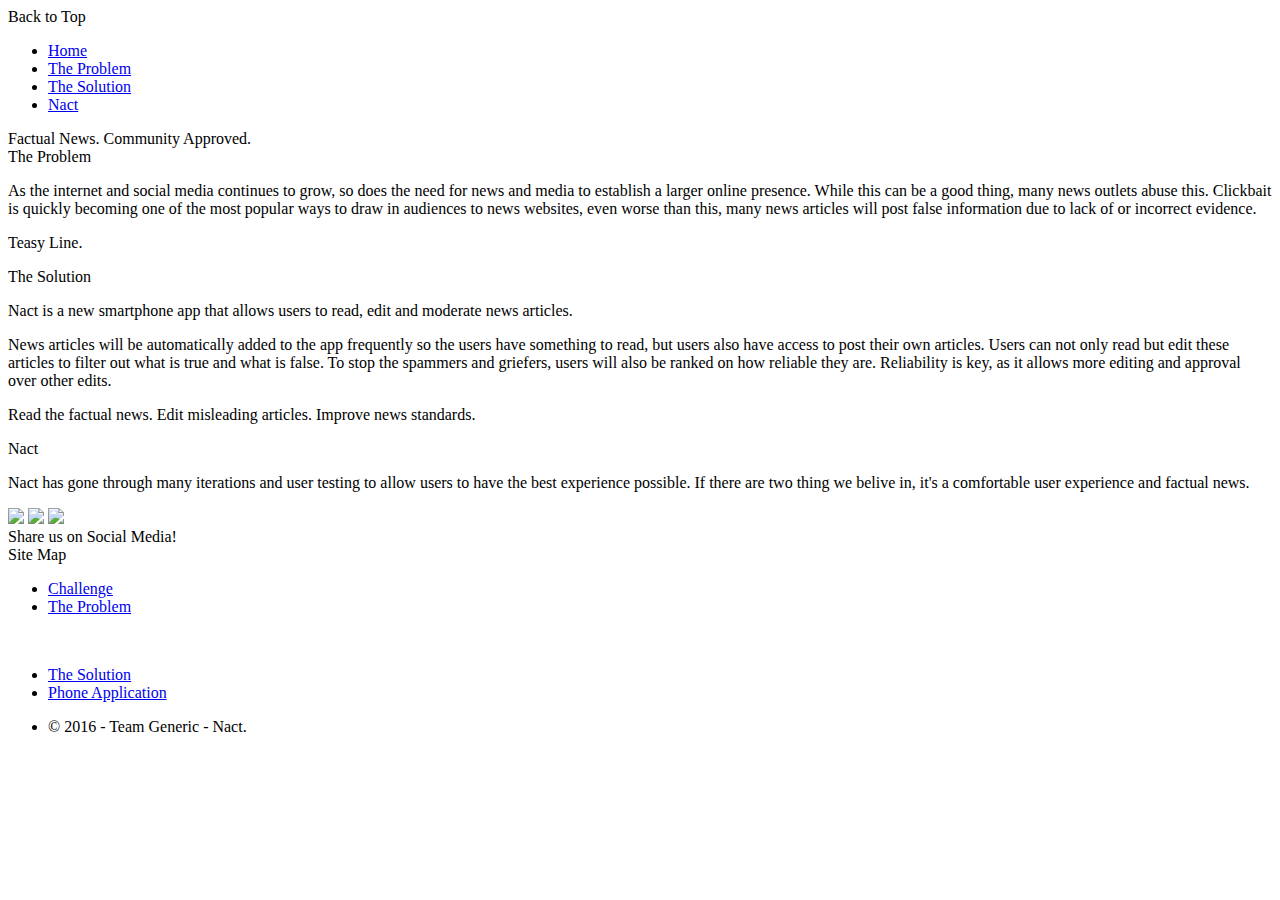
==== matt-website/index.html @ dcae8a81 "Minor Fixes on website" ====
<!DOCTYPE html>
<html lang="en">
<head>
	<meta charset="utf-8" />		
	<meta name="viewport" content="width=device-width; initial-scale=1.0, maximum-scale=1.0, user-scalable=0">
	<title>Nact || Team Generic</title>
	<!--<link rel="shortcut icon" href="favicon.ico" type="image/x-icon" > -->
	<link href="css/style.css" rel="stylesheet" type="text/css" />		
    <!-- jQuery v3.1.0 | (c) jQuery Foundation | jquery.org -->		
	<script type="text/javascript" src="js/jquery-3.1.0.min.js"></script>	
	<!-- Site JS -->	
	<script type="text/javascript" src="js/site.js"></script>
</head>
<body>
	<div id="loader"></div>
	<div class="goto-link hidden" data-link="Nact">Back to Top</div>
	<nav>
		<div class="inline-wrapper">
			<ul id="nav-main">				
				<li data-click='Nav Bar Click [Nact]'><a href="#Nact">Home</a></li>				
				<li data-click='Nav Bar Click [Problem]'><a href="#problem">The Problem</a></li>	
				<li data-click='Nav Bar Click [Solution]'><a href="#solution">The Solution</a></li>				
				<li data-click='Nav Bar Click [Application]'><a href="#application">Nact</a></li>				
			</ul>
		</div>
	</nav>
	<header>				
		<div id="logo-large"></div>
		<div class="full-wrap">
			<div class="medium description-text thin white small-padding">Factual News. <span class="bold">Community</span> Approved.</div>			
		</div>
	</header>
	<main>		
		<div class="wrapper">
			<div class="full-wrap tiny-padding">
				<div class="main-title goto-link" data-link="problem">The Problem</div>		
			</div>
			<div class="full-wrap">
				<div class="description-text small-medium grey">
					<p>As the internet and social media continues to grow, so does the need for news and media to establish a larger online presence. While this can be a good thing, many news outlets
					abuse this. Clickbait is quickly becoming one of the most popular ways to draw in audiences to news websites, even worse than this, many news articles will post false information due to lack of or incorrect evidence.
					</p>
					<p>Teasy Line.</p>
				</div>
			</div>
			<!--<div class="full-wrap tiny-padding">
				<img src="img/map-2008.png" class="cane-toad-map" />
			</div>-->
		</div>				
		<div class="wrapper">
			<div class="full-wrap tiny-padding">
				<div class="main-title goto-link" data-link="solution">The Solution</div>		
			</div>
			<div class="full-wrap">
				<div class="description-text small-medium grey">
					<p>Nact is a new smartphone app that allows users to read, edit and moderate news articles.</p>
					<p>News articles will be automatically added to the app frequently so the users have something to read, but users also have access to post their own articles. Users can not only read
					but edit these articles to filter out what is true and what is false. To stop the spammers and griefers, users will also be ranked on how reliable they are. Reliability is key,
					as it allows more editing and approval over other edits.</p> 
					<p>Read the factual news. Edit misleading articles. Improve news standards.</p>
			</div>
		
		</div>	
		<div class="wrapper">
			<div class="full-wrap tiny-padding">
				<div class="main-title goto-link" data-link="application">Nact</div>		
			</div>
			<div class="full-wrap">
				<div class="description-text small-medium grey">
					<p>Nact has gone through many iterations and user testing to allow users to have the best experience possible. If there are two thing we belive in, it's
					a comfortable user experience and factual news.</p>
				</div>				
			</div>
			<div id="phone-apps" class="full-wrap tiny-padding">
				<img src="img/phone.png" /> 
				<img src="img/phone-article.png" />
				<img src="img/phone-rate.png" />
			</div>
		</div>		
	</main>	
	<div class="full-wrap full-banner banner-rob2">
		<div class="full-banner-content">
			<div class="full-banner-text">Share us on Social Media!</div>
			<!-- http://geekfairy.co.uk/free-social-media-icons-black-circle-rings/ -->
			<div id="social-media" class="inline-wrapper">
				<a data-click='Social Media Share [Facebook]'  class="social-fb" target="_blank"></a>
				<a data-click='Social Media Share [Google]'  class="social-gp" target="_blank"></a>
				<a data-click='Social Media Share [Twitter]' class="social-tw" target="_blank"></a>
			</div>
		</div>
	</div>
	<footer>	
		<div class="footer-wrap full-wrap">
			<div class="inline-wrapper">
				<div class="footer-col">
					<div class="footer-col-title">Site Map</div>
					<ul>
						<li data-click='Footer [Challenge]'><a href="#challenge">Challenge</a></li>				
						<li data-click='Footer [Problem]'><a href="#problem">The Problem</a></li>	
										
						
					</ul>
				</div>
				<div class="footer-col">
					<div class="footer-col-title">&nbsp;</div>
					<ul>
						<li data-click='Footer [Solution]'><a href="#solution">The Solution</a></li>
						<li data-click='Footer [Application]'><a href="#application">Phone Application</a></li>										
					</ul>
				</div>
			</div>		
		</div>
		<div id="footer-below" class="inline-wrapper left small-font small-padding">
			<div class="float-left">
				<ul>
					<li>&copy; 2016 - Team Generic - Nact.</li>
				</ul>			
			</div>
		</div>		
	</footer>
	<div class="content-selector"></div>
	<!-- Put fonts here so they load last... -->
	<link href='https://fonts.googleapis.com/css?family=Lato:400,100,100italic,300,300italic,400italic,700,700italic,900,900italic' rel='stylesheet' type='text/css' property='' />
</body>
</html>
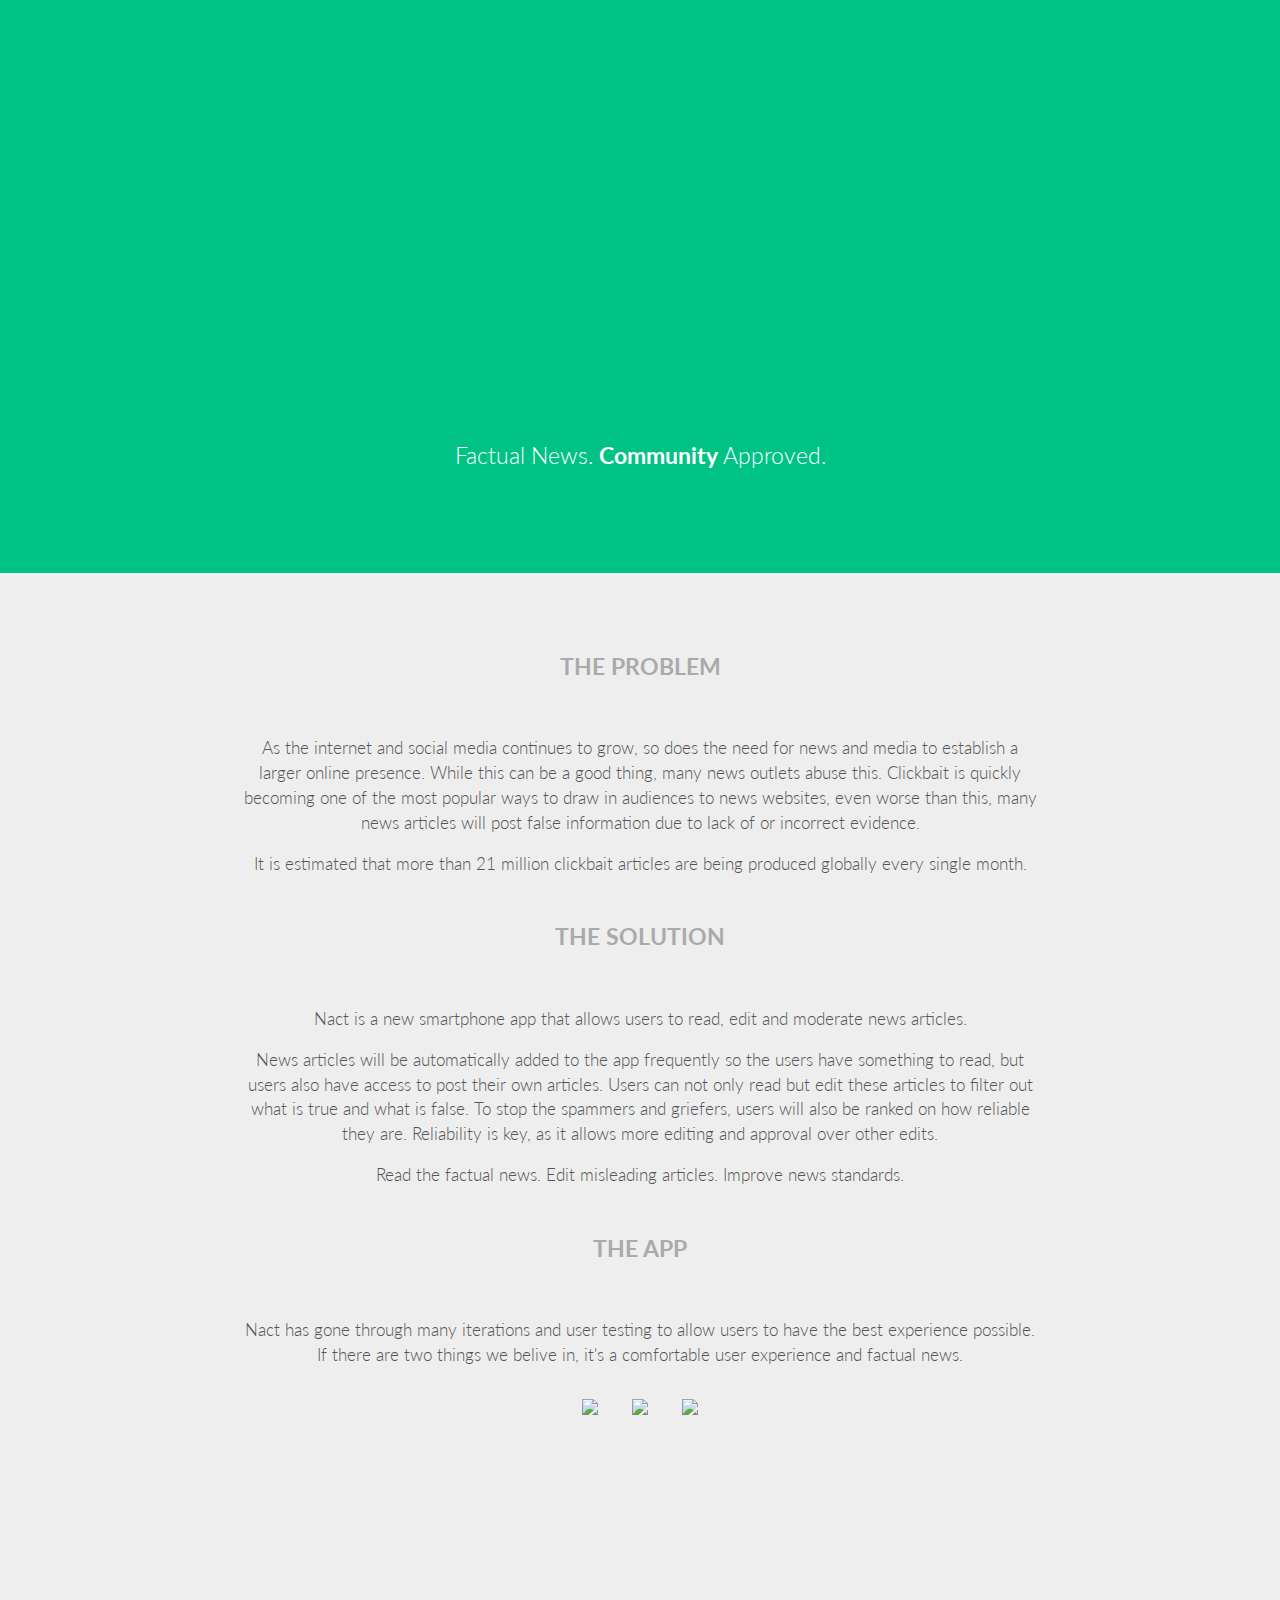
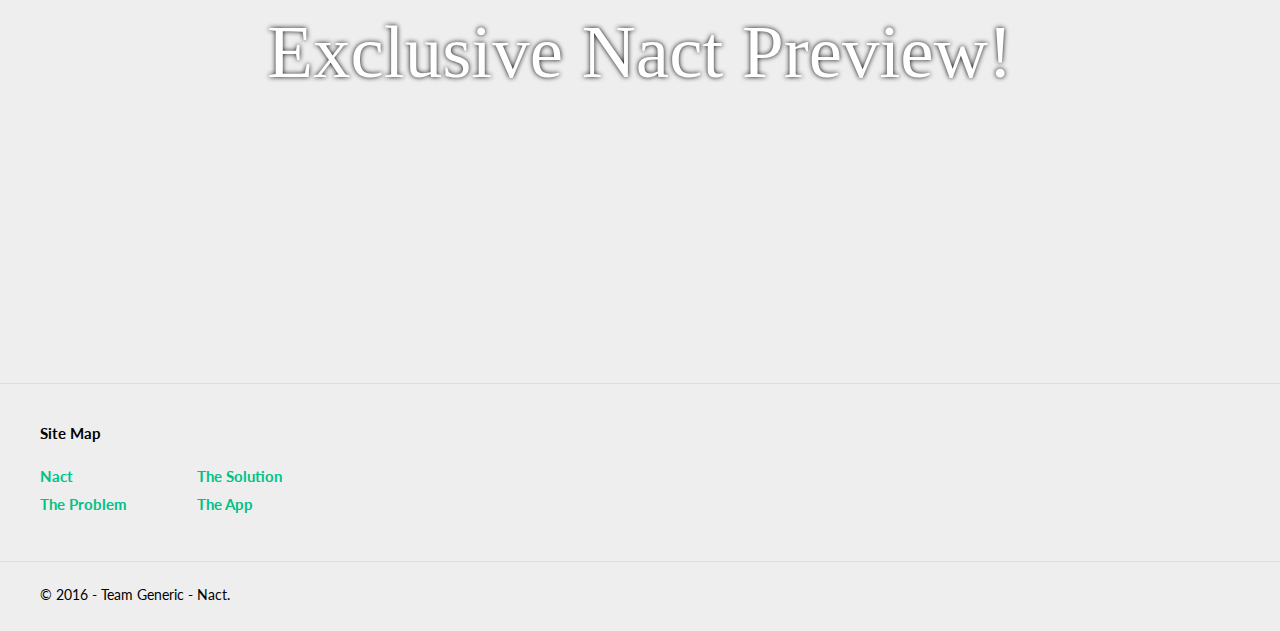
==== commit 003d2430: "Fixed links" ====
--- a/matt-website/index.html
+++ b/matt-website/index.html
@@ -3,7 +3,7 @@
 <head>
 	<meta charset="utf-8" />		
 	<meta name="viewport" content="width=device-width; initial-scale=1.0, maximum-scale=1.0, user-scalable=0">
-	<title>Nact || Team Generic</title>
+	<title>Nact >> Team Generic</title>
 	<!--<link rel="shortcut icon" href="favicon.ico" type="image/x-icon" > -->
 	<link href="css/style.css" rel="stylesheet" type="text/css" />		
     <!-- jQuery v3.1.0 | (c) jQuery Foundation | jquery.org -->		
@@ -14,16 +14,6 @@
 <body>
 	<div id="loader"></div>
 	<div class="goto-link hidden" data-link="Nact">Back to Top</div>
-	<nav>
-		<div class="inline-wrapper">
-			<ul id="nav-main">				
-				<li data-click='Nav Bar Click [Nact]'><a href="#Nact">Home</a></li>				
-				<li data-click='Nav Bar Click [Problem]'><a href="#problem">The Problem</a></li>	
-				<li data-click='Nav Bar Click [Solution]'><a href="#solution">The Solution</a></li>				
-				<li data-click='Nav Bar Click [Application]'><a href="#application">Nact</a></li>				
-			</ul>
-		</div>
-	</nav>
 	<header>				
 		<div id="logo-large"></div>
 		<div class="full-wrap">
@@ -33,14 +23,14 @@
 	<main>		
 		<div class="wrapper">
 			<div class="full-wrap tiny-padding">
-				<div class="main-title goto-link" data-link="problem">The Problem</div>		
+				<div class="main-title goto-link" data-link="problem">The Problem</div>
 			</div>
 			<div class="full-wrap">
 				<div class="description-text small-medium grey">
 					<p>As the internet and social media continues to grow, so does the need for news and media to establish a larger online presence. While this can be a good thing, many news outlets
 					abuse this. Clickbait is quickly becoming one of the most popular ways to draw in audiences to news websites, even worse than this, many news articles will post false information due to lack of or incorrect evidence.
 					</p>
-					<p>Teasy Line.</p>
+					<p>It is estimated that more than 21 million clickbait articles are being produced globally every single month.</p>
 				</div>
 			</div>
 			<!--<div class="full-wrap tiny-padding">
@@ -63,11 +53,11 @@
 		</div>	
 		<div class="wrapper">
 			<div class="full-wrap tiny-padding">
-				<div class="main-title goto-link" data-link="application">Nact</div>		
+				<div class="main-title goto-link" data-link="application">The App</div>		
 			</div>
 			<div class="full-wrap">
 				<div class="description-text small-medium grey">
-					<p>Nact has gone through many iterations and user testing to allow users to have the best experience possible. If there are two thing we belive in, it's
+					<p>Nact has gone through many iterations and user testing to allow users to have the best experience possible. If there are two things we belive in, it's
 					a comfortable user experience and factual news.</p>
 				</div>				
 			</div>
@@ -78,14 +68,11 @@
 			</div>
 		</div>		
 	</main>	
-	<div class="full-wrap full-banner banner-rob2">
+	<div class="full-wrap full-banner banner-shot">
 		<div class="full-banner-content">
-			<div class="full-banner-text">Share us on Social Media!</div>
-			<!-- http://geekfairy.co.uk/free-social-media-icons-black-circle-rings/ -->
+			<div class="full-banner-text">Exclusive Nact Preview!</div>
 			<div id="social-media" class="inline-wrapper">
-				<a data-click='Social Media Share [Facebook]'  class="social-fb" target="_blank"></a>
-				<a data-click='Social Media Share [Google]'  class="social-gp" target="_blank"></a>
-				<a data-click='Social Media Share [Twitter]' class="social-tw" target="_blank"></a>
+				<a data-click='Nact Prototype' href="https://buhayaussie.com/nact-prototype/" class="prototype" target="_blank"></a>
 			</div>
 		</div>
 	</div>
@@ -95,7 +82,7 @@
 				<div class="footer-col">
 					<div class="footer-col-title">Site Map</div>
 					<ul>
-						<li data-click='Footer [Challenge]'><a href="#challenge">Challenge</a></li>				
+						<li data-click='Footer [Challenge]'><a href="#Nact">Nact</a></li>				
 						<li data-click='Footer [Problem]'><a href="#problem">The Problem</a></li>	
 										
 						
@@ -105,7 +92,7 @@
 					<div class="footer-col-title">&nbsp;</div>
 					<ul>
 						<li data-click='Footer [Solution]'><a href="#solution">The Solution</a></li>
-						<li data-click='Footer [Application]'><a href="#application">Phone Application</a></li>										
+						<li data-click='Footer [Application]'><a href="#application">The App</a></li>										
 					</ul>
 				</div>
 			</div>		
--- a/matt-website/css/style.css
+++ b/matt-website/css/style.css
@@ -0,0 +1,396 @@
+body { 		
+	padding: 0px;
+	margin: 0px;
+	font-size: 15px;
+	text-align: center;
+	background: #eee;
+}
+
+@font-face {
+    font-family: "Manhattan Darling";
+    src: url("../fonts/ManhattanDarling-Regular.ttf");
+}
+
+a:link, a:visited { color: #00c284; text-decoration: none; }
+a:hover, a:active { color: #00c284; }
+
+body, html, input, select, option {	
+	font-family: Lato, "Tahoma", "Arial", "Trebuchet MS";	
+}
+
+#loader {
+	position: fixed;
+	top: 50%;
+	left: 50%;
+	background: url("../img/loader.gif") #fff no-repeat center;
+	background-size: 64px;
+	width: 64px;
+	height: 64px;
+	margin-left: -37px;
+	margin-top: -37px;
+	padding: 10px;
+	border-radius: 5px;	
+	box-shadow: 0px 0px 5px #aaa;
+	display: none;
+}
+
+header {
+	width: 100%;
+	background: url("../img/faded.svg") center #00c284;
+	background-size: 105%;
+	box-sizing: border-box;
+	padding-top: 150px;
+	padding-bottom: 80px;
+}
+
+nav {
+	display: inline-block;
+	padding: 0px 20px;
+	background: #333;	
+	text-align: center;
+	vertical-align: center;
+	line-height: 1;
+	/*
+	border-bottom-right-radius: 3px;
+	border-bottom-left-radius: 3px;
+	*/
+	box-sizing: border-box;
+	position: fixed;
+	left: 0px; 
+	width: 100%;
+	z-index: 10;
+}
+
+nav ul {
+	list-style-type: none;
+	padding: 0px;
+	margin: 0px;
+}
+
+nav ul li {
+	display: inline-block;	
+}
+
+nav ul li a:link, nav ul li a:visited {
+	color: #888;
+	text-decoration: none;
+	font-weight: bold;
+	font-size: 1.0em;
+	padding: 25px 10px;
+	display: inline-block;
+}
+
+nav ul:first-child li:first-child a:link { 
+	padding-left: 0px;
+}
+
+nav ul:last-child li:last-child a:link { 
+	padding-right: 0px;
+}
+
+nav ul li a:hover, nav ul li a:active {
+	color: #fff;
+}
+
+.nav-icon { background-repeat: no-repeat; background-position: center left; background-size: 20px; text-indent: 20px; }
+.profile { background-image: url("../img/profile.png"); }
+.profile:hover { background-image: url("../img/profile-hover.png"); }
+.register { background-image: url("../img/register.png"); }
+.register:hover { background-image: url("../img/register-hover.png"); }
+
+main { 
+	display: inline-block;
+	text-align: center;
+	padding: 50px 0px;
+	box-sizing: border-box;
+}
+
+main div {
+	display: inline-block;
+	width: 100%;
+}
+
+footer {
+	display: inline-block;
+	width: 100%;
+	margin-top: 100px;
+}
+
+footer ul {
+	list-style-type: none;
+	padding: 0px;
+	margin: 0px;
+}
+
+footer ul li {
+	padding: 5px 0px;
+	display: block;
+}
+
+footer a { 
+	font-weight: bold;
+}
+
+#footer-below ul li { 
+	float: left;
+	margin-right: 20px;
+}
+
+#footer-below .float-right {
+	padding: 5px 0px;
+}
+
+.footer-wrap {
+	border: 1px solid #ddd;
+	border-left: 0px;
+	border-right: 0px;
+	display: inline-block;
+	width: 100%;
+	padding: 40px 0px;
+}
+
+.toad-icon { background: url("../img/small-toad.png") no-repeat center; width: 20px; background-size: 20px; }
+
+.footer-col { text-align: left; float: left; padding-right: 70px; }
+.footer-col-title { font-weight: bold; padding-bottom: 20px; }
+.footer-right { box-sizing: border-box; float: right; position: relative; color: #828282; font-size: 0.9em; line-height: 1.5; }
+.footer-right img {  }
+.logo-small { width: 120px; margin-top: 10px; }
+
+.detail-goto { position: absolute; width: auto; text-align: right; color: #ccc; font-size: 0.6em; font-weight: bold; transition: 0.3s ease all; }
+.detail-half .detail-goto { right: 15px; top: 0px; }
+.detail-full .detail-goto { bottom: 25px; right: 25px; }
+.detail-half:hover .detail-goto,.detail-full:hover .detail-goto { color: #444; }
+.detail-half:link,.detail-half:visited, .detail-full:link, .detail-full:visited { color: #333; }
+.detail-img:before { position: absolute; height: 100%; width: 100%;  background: url("../img/open.png") center #000 no-repeat; left: 0px; content: ""; opacity: 0; transition: 0.3s ease all; }
+.detail-half .detail-img:before { border-top-left-radius: 5px; border-top-right-radius: 5px; }
+.detail-full .detail-img:before { border-top-left-radius: 5px; border-bottom-left-radius: 5px; }
+.detail-half:hover > .detail-img:before, .detail-full:hover > .detail-img:before { opacity: 0.6; }
+.detail-half { width: 49%; height: 400px; display: inline-block; color: #333; text-decoration: none;  border-radius: 5px; }
+.detail-half .detail-img { height: 320px; border-top-right-radius: 5px; border-top-left-radius: 5px; display: block; position: relative; }
+.detail-half .detail-read { height: 80px; line-height: 80px; background: #fff; border-bottom-left-radius: 5px; border-bottom-right-radius: 5px; font-size: 1.2em; }
+.detail-half:hover,.detail-full:hover { box-shadow: 0px 0px 10px #aaa; }
+.detail-half, .detail-full { transition: 0.3s ease all; }
+
+.detail-read { transition: 0.3s ease all; position: relative; }
+
+.detail-full { width: 100%; height: 600px; display: inline-block; color: #333; text-decoration: none;  border-radius: 5px; }
+.detail-full .detail-img { height: 100%; float: left; width: 75%; border-top-left-radius: 5px; border-bottom-left-radius: 5px; position: relative; }
+.detail-full .detail-read { height: 100%; display: table; width: 25%; border-top-right-radius: 5px; border-bottom-right-radius: 5px; background: #fff; font-size: 1.2em; }
+
+.detail-content { display: table-cell; vertical-align: middle; padding: 60px; box-sizing: border-box;  position: relative; }
+.detail-title { display: inline-block; font-size: 1.2em; }
+.detail-desc { line-height: 1.5; color: #999; }
+
+
+.details-two-col .detail-half:first-child { float: left; }
+.details-two-col .detail-half:last-child { float: right; }
+
+.main-title { font-size: 1.5em; border-bottom: 10px solid transparent;  border-image: url("../img/underline.svg")  4; color: #aaa; text-transform: uppercase; width: auto; padding: 15px 40px; border-radius: 3px; font-weight: bold; }
+iframe { background: #fff; box-shadow: 0px 0px 10px #aaa; border: 5px solid #fff; }
+
+.full-banner { background-attachment: fixed; background-size: 100%; height: 400px; display: table !important; }
+
+.banner-shot { background-image: url("../img/phone - Copy.PNG"); }
+.full-banner-content { display: table-cell; vertical-align: middle; }
+.full-banner-text { font-family: "Manhattan Darling"; font-size: 5.0em; color: #fff; text-shadow: 0px 0px 5px #000; }
+.cane-toad-map { width: 600px; }
+#phone-apps img { margin-right: 30px; width: 320px; }
+#phone-apps img:last-child { margin: 0px; }
+#nav-main { float: left; }
+#nav-account { float: right; }
+#logo-large { width: 521px; height: 266px; background-image: url("../img/logo2.svg"); display: inline-block;  background-size: contain; background-repeat: no-repeat;}
+
+.float-left { float: left; }
+.float-right { float: right; }
+.left { text-align: left; }
+.small-font { font-size: 0.9em; }
+.small-medium { font-size: 1.1em; }
+.banner-buttons a { margin-right: 10px; }
+.batter-buttons a:last-child { margin: 0px; }
+.button { padding: 13px 23px; border-radius: 5px; text-decoration: none; display: inline-block; text-transform: uppercase; transition: 0.2s ease all;  }
+.button.secondary { border: 3px solid #3e3092; }
+.button:hover { background: #5944d4; border: 3px solid #5944d4; }
+.unfilled { border: 3px solid #fff; }
+.unfilled:hover { border: 3px solid #fff; background: #fff; color: #000 !important; }
+.medium { font-size: 1.5em; }
+.white,.white:link,.white:visited { color: #fff; }
+.thin { font-weight: 300; }
+.description-text { display: inline-block; width: 800px; line-height: 1.5; font-weight: 300; }
+.small-padding-top { padding-top: 20px; }
+.tiny-padding { padding: 15px 0px; box-sizing: border-box; }
+.small-padding { padding: 20px 0px; box-sizing: border-box; }
+.large-padding { padding: 80px 0px 20px 0px; box-sizing: border-box; }
+.fixed { position: fixed; z-index: 100; }
+.full-wrap { width: 100%; display: inline-block; }
+.grey { color: #555; }
+.bold { font-weight: bold; }
+.middle { left: 50%; margin-left: -600px; }
+.middle-large { left: 50%; margin-left: -700px; }
+.wrapper { width: 1200px; display: block; }
+.inline-wrapper { width: 1200px; display: inline-block; }
+.wrapper-large { width: 1400px; display: inline-block; }
+
+.primary { background: #00a0b5; }
+.secondary { background: #3e3092; transition: 0.1s ease all; }
+.secondary:hover { background: #5944d4; }
+.hidden { display: none; }
+
+table {
+	width: 80%;
+	margin-left: 10%;
+	border-collapse: collapse;
+	text-align: left;
+	font-size: 1.1em;
+	font-weight: 300;
+	color: #555;
+}
+
+table tr td:first-child {
+	width: 20%;
+}
+
+table tr td {
+	padding: 20px 10px;
+	box-sizing: border-box;
+	border-bottom: 1px dotted #aaa;
+}
+
+table tr:last-child td {
+	border: 0px;
+}
+
+input[type="submit"]:disabled {
+	background: #aaa !important;
+}
+
+input[type="text"], input[type="submit"], input[type="reset"], select{
+	width: 100%;
+	padding: 10px;
+	border-radius: 3px;
+	border: 1px solid #aaa;
+	font-size: 1.1em;
+	box-sizing: border-box;
+}
+
+input[type="submit"], input[type="reset"] {
+	cursor: pointer;
+	border: 0px;
+	text-transform: uppercase;
+	font-weight: 300;
+}
+
+input[type="submit"] {
+	width: 70%;
+	float: left;
+	color: #fff;
+}
+
+input[type="reset"] {
+	width: 29%;
+	float: right;
+	background: #fff;
+	transition: 0.1s ease all;
+}
+
+input[type="reset"]:hover {
+	background: #ddd;
+}
+
+.full-banner input {  width: 400px; box-shadow: 0px 0px 10px #000; font-size: 1.6em; text-align: center; }
+
+.content-selector {
+	display: none;
+	position: fixed;
+	bottom: 20px;
+	right: 40px;
+	z-index: 5;
+	text-align: right;
+}
+
+.content-selector ul {
+	margin: 0px;
+	padding: 0px;	
+	
+}
+
+.content-selector li {
+	list-style-type: none;	
+}
+
+.content-selector li a { 
+	text-decoration: none;
+	color: #555;
+	display: block;	
+	font-size: 0.8em;
+	text-transform: uppercase;		
+	transition: all 0.5s ease;
+	height: 32px;
+}
+
+.content-selector li .c-selected {
+	font-size: 0.8em;
+	transition: all 0.5s ease;
+	/*font-weight: bold;*/
+	color: #00c284;
+}
+
+.c-sel { 
+	font-size: 1.0em !important;
+}
+
+.content-selector li a:hover,.c-sel {	
+	color: #00c284 !important;
+	transition: all 0.2s ease;
+}
+
+#social-media {
+	
+}
+
+#social-media a {
+	display: inline-block;
+	width: 60px;
+	height: 60px;
+	background-size: contain !important;	
+	margin-right: 10px;	
+	border: 0px;
+	background: url("../img/logo-small.svg");
+} 
+
+#social-media a:last-child {
+	margin-right: 0px;
+}
+
+.prototype:hover {
+	background: url("../img/logo-small-hover.svg") !important;
+}
+
+.form-table-heading {
+	font-weight: bold;
+	text-transform: uppercase;
+}
+
+.no-padding-bottom { 
+	padding-bottom: 0px !important;
+}
+
+.validator {
+	position: relative;
+}
+
+.validator-message {
+	position: absolute;
+	top: 0px;
+	right: 5px;
+	font-size: 0.8em;
+	color: #ff0000;
+}
+
+.validator-error {
+	border: 1px solid #ff0000 !important;
+}
+
+.nactlogo p {
+	
+}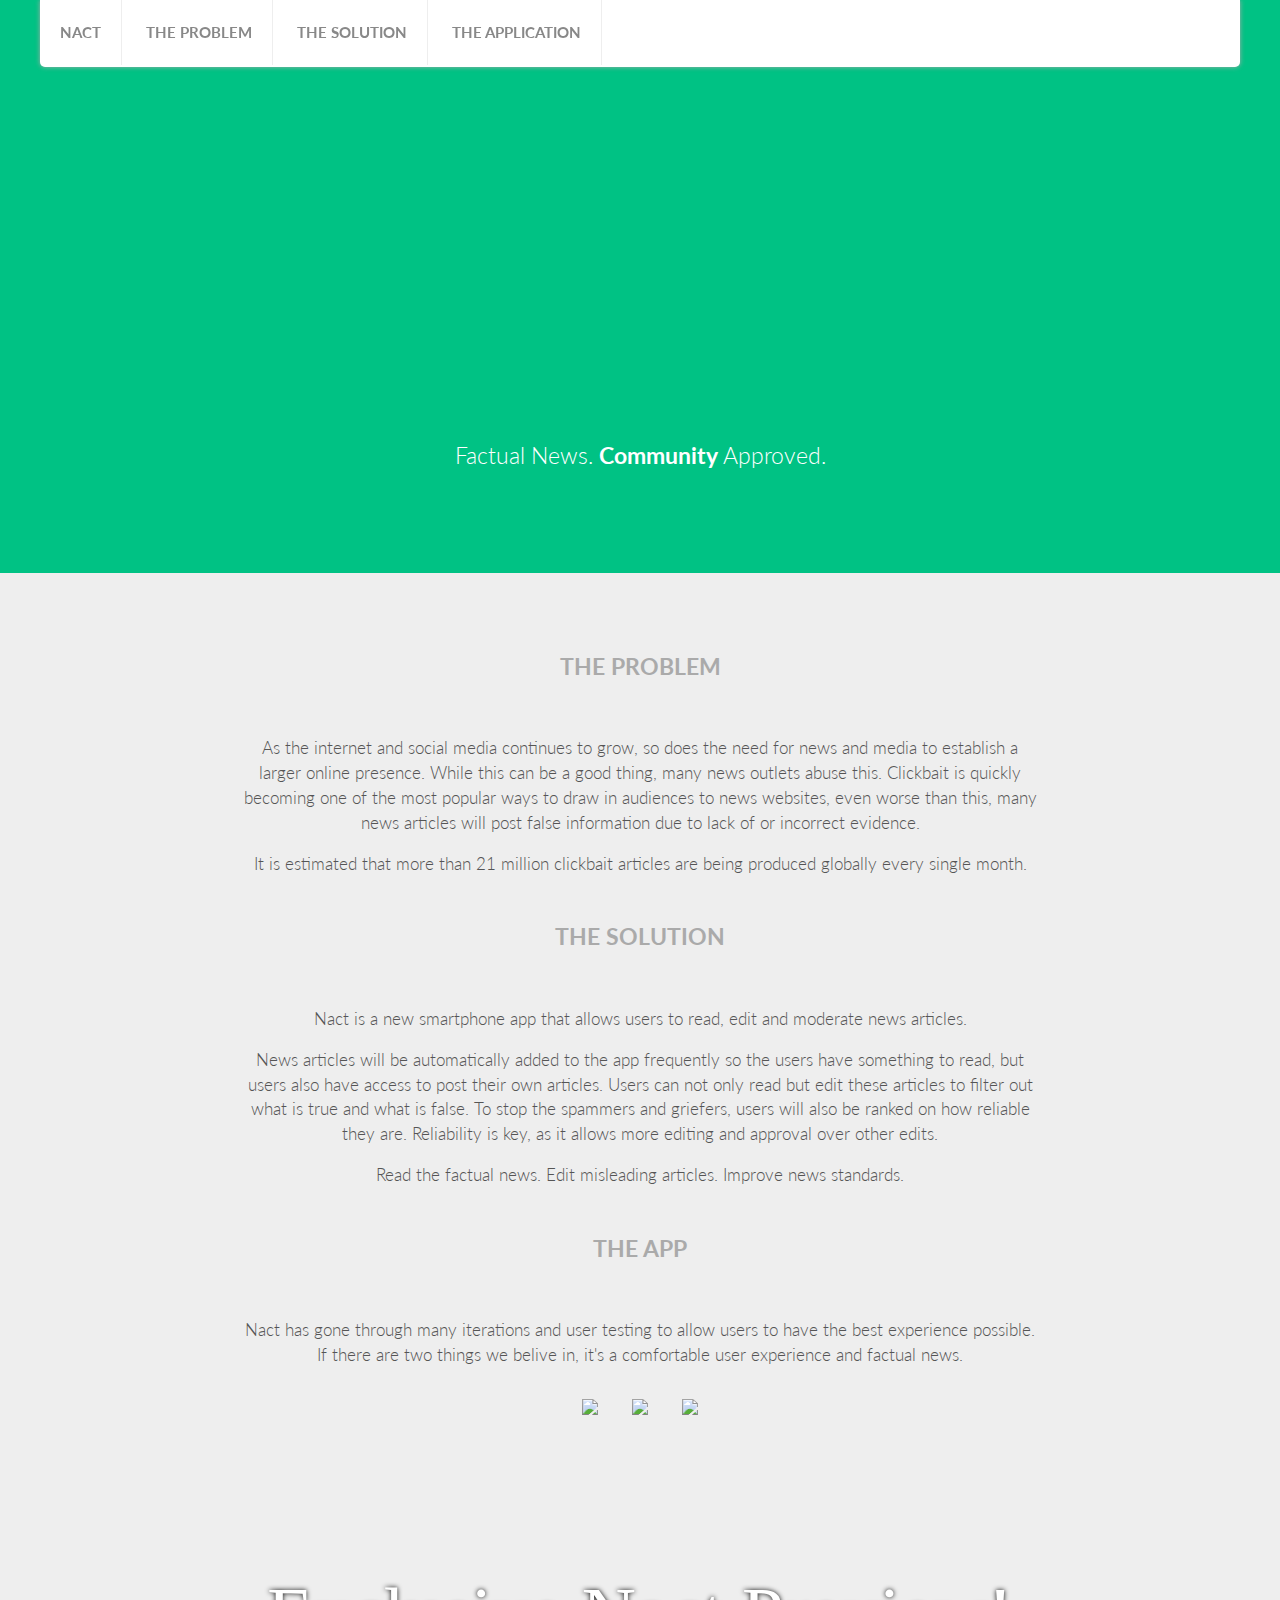
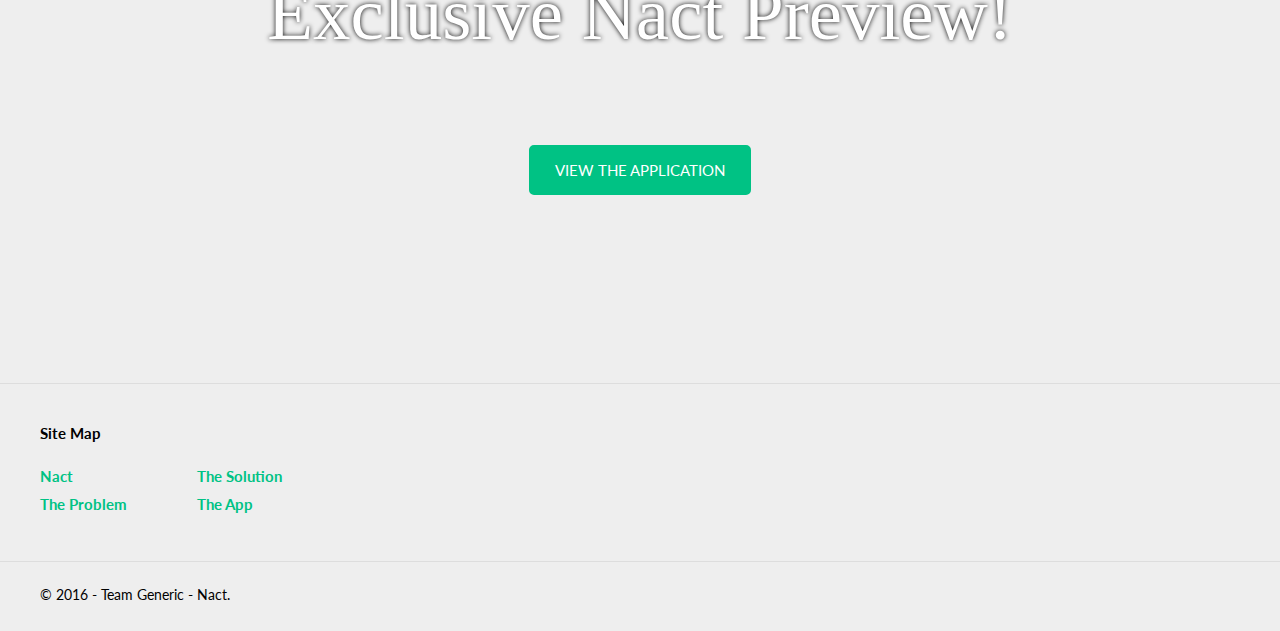
==== commit 7a1ff911: "Made a few minor design changes." ====
--- a/matt-website/index.html
+++ b/matt-website/index.html
@@ -14,6 +14,17 @@
 <body>
 	<div id="loader"></div>
 	<div class="goto-link hidden" data-link="Nact">Back to Top</div>
+	<nav>
+		<div class="inline-wrapper">
+			<ul id="nav-main">				
+				<li><a href="#Nact">Nact</a></li>				
+				<li><a href="#problem">The Problem</a></li>	
+				<li><a href="#solution">The Solution</a></li>				
+				<li><a href="#application">The Application</a></li>				
+			</ul>
+		</div>
+	</nav>
+
 	<header>				
 		<div id="logo-large"></div>
 		<div class="full-wrap">
@@ -74,6 +85,7 @@
 			<div id="social-media" class="inline-wrapper">
 				<a data-click='Nact Prototype' href="https://buhayaussie.com/nact-prototype/" class="prototype" target="_blank"></a>
 			</div>
+			<a href="#" class="button">View The Application</a>
 		</div>
 	</div>
 	<footer>	
--- a/matt-website/css/style.css
+++ b/matt-website/css/style.css
@@ -46,7 +46,10 @@
 nav {
 	display: inline-block;
 	padding: 0px 20px;
-	background: #333;	
+	box-shadow: 0px 0px 5px #aaa;
+	border-bottom-right-radius: 5px;
+	border-bottom-left-radius: 5px;
+	background: #fff;	
 	text-align: center;
 	vertical-align: center;
 	line-height: 1;
@@ -56,8 +59,9 @@
 	*/
 	box-sizing: border-box;
 	position: fixed;
-	left: 0px; 
-	width: 100%;
+	left: 50%;
+	margin-left: -600px;
+	width: 1200px;
 	z-index: 10;
 }
 
@@ -69,6 +73,7 @@
 
 nav ul li {
 	display: inline-block;	
+	border-right: 1px solid #eee;
 }
 
 nav ul li a:link, nav ul li a:visited {
@@ -76,20 +81,17 @@
 	text-decoration: none;
 	font-weight: bold;
 	font-size: 1.0em;
-	padding: 25px 10px;
-	display: inline-block;
+	padding: 25px 20px;
+	display: inline-block;
+	text-transform: uppercase;
 }
 
 nav ul:first-child li:first-child a:link { 
 	padding-left: 0px;
 }
 
-nav ul:last-child li:last-child a:link { 
-	padding-right: 0px;
-}
-
 nav ul li a:hover, nav ul li a:active {
-	color: #fff;
+	color: #000;
 }
 
 .nav-icon { background-repeat: no-repeat; background-position: center left; background-size: 20px; text-indent: 20px; }
@@ -191,7 +193,7 @@
 
 .full-banner { background-attachment: fixed; background-size: 100%; height: 400px; display: table !important; }
 
-.banner-shot { background-image: url("../img/phone - Copy.PNG"); }
+.banner-shot { background-image: url("../img/cameron_bg.jpg"); }
 .full-banner-content { display: table-cell; vertical-align: middle; }
 .full-banner-text { font-family: "Manhattan Darling"; font-size: 5.0em; color: #fff; text-shadow: 0px 0px 5px #000; }
 .cane-toad-map { width: 600px; }
@@ -208,9 +210,9 @@
 .small-medium { font-size: 1.1em; }
 .banner-buttons a { margin-right: 10px; }
 .batter-buttons a:last-child { margin: 0px; }
-.button { padding: 13px 23px; border-radius: 5px; text-decoration: none; display: inline-block; text-transform: uppercase; transition: 0.2s ease all;  }
+.button { padding: 13px 23px; background: #00c284; border: 3px solid #00c284; color: #fff !important; border-radius: 5px; text-decoration: none; display: inline-block; text-transform: uppercase; transition: 0.2s ease all;  }
 .button.secondary { border: 3px solid #3e3092; }
-.button:hover { background: #5944d4; border: 3px solid #5944d4; }
+.button:hover { background: #fff !important; border: 3px solid #fff !important; color: #000 !important; }
 .unfilled { border: 3px solid #fff; }
 .unfilled:hover { border: 3px solid #fff; background: #fff; color: #000 !important; }
 .medium { font-size: 1.5em; }
@@ -345,7 +347,7 @@
 }
 
 #social-media {
-	
+	margin-bottom: 25px;
 }
 
 #social-media a {
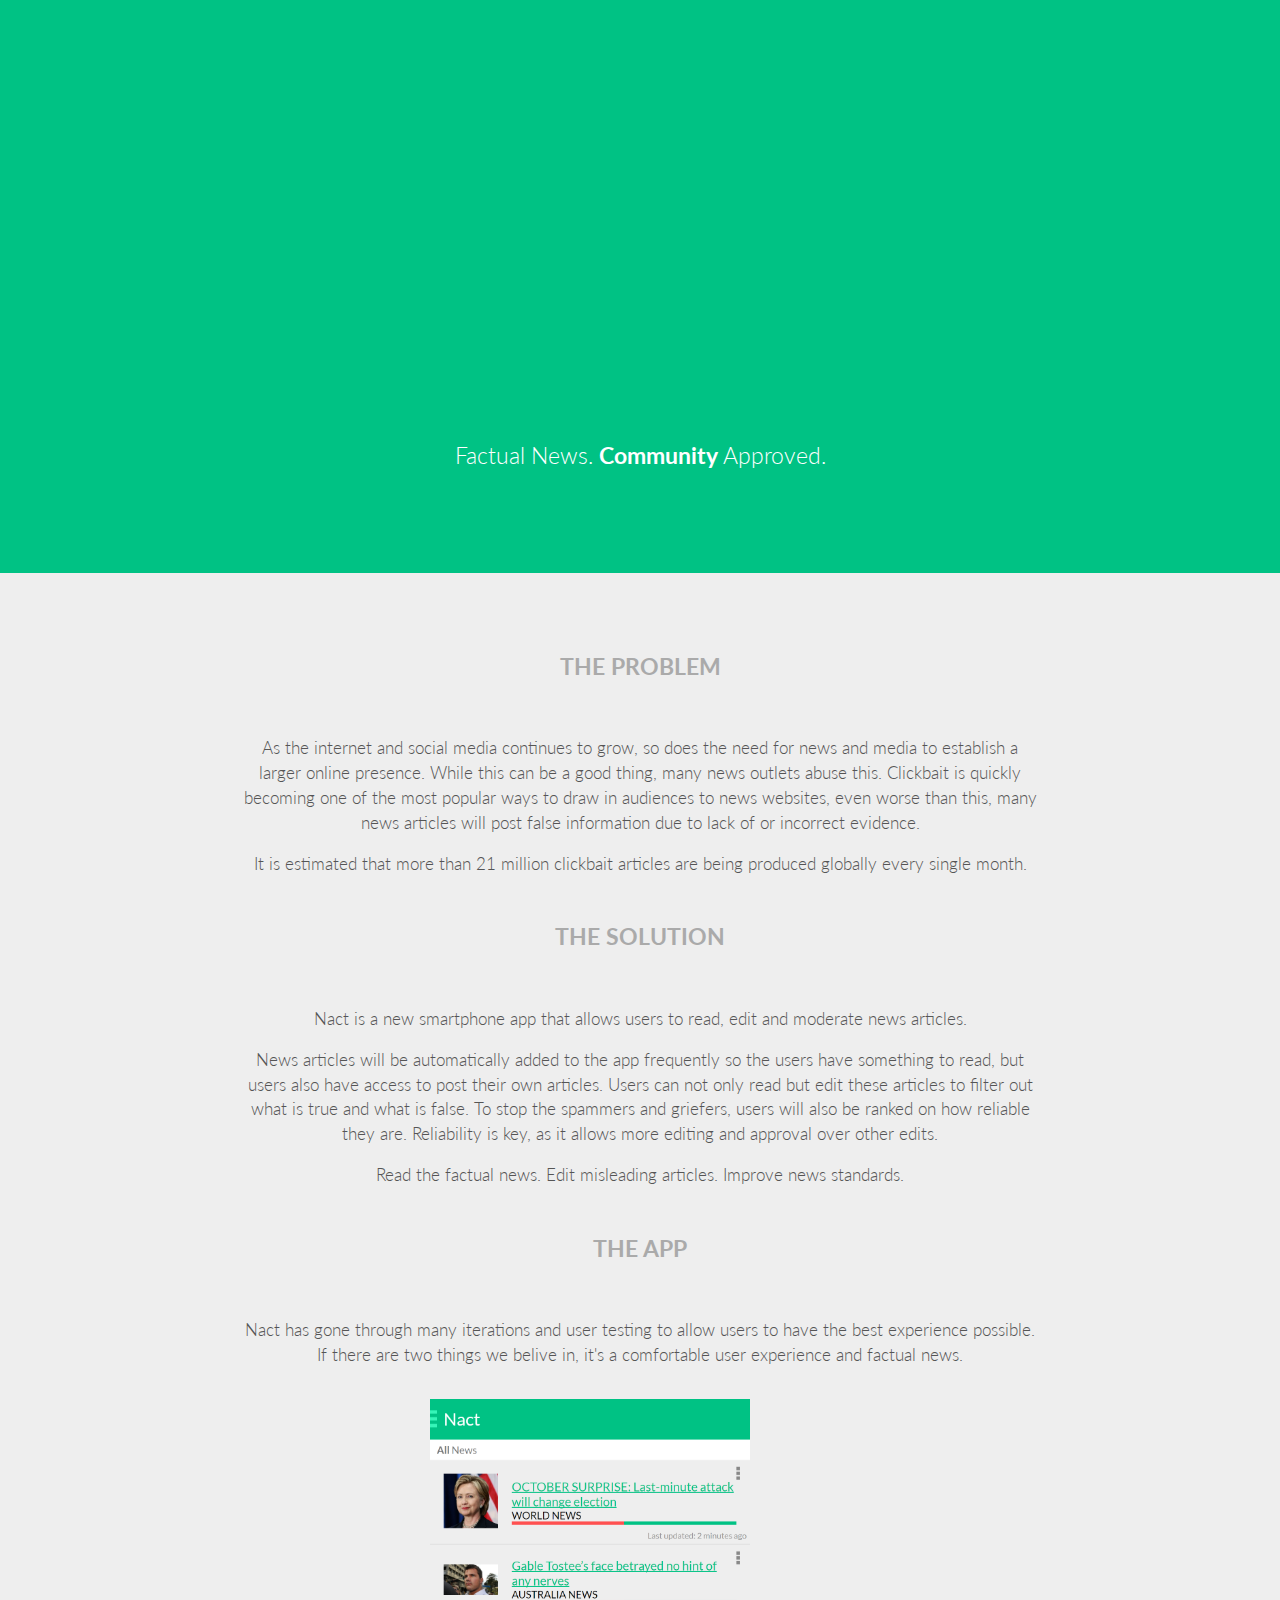
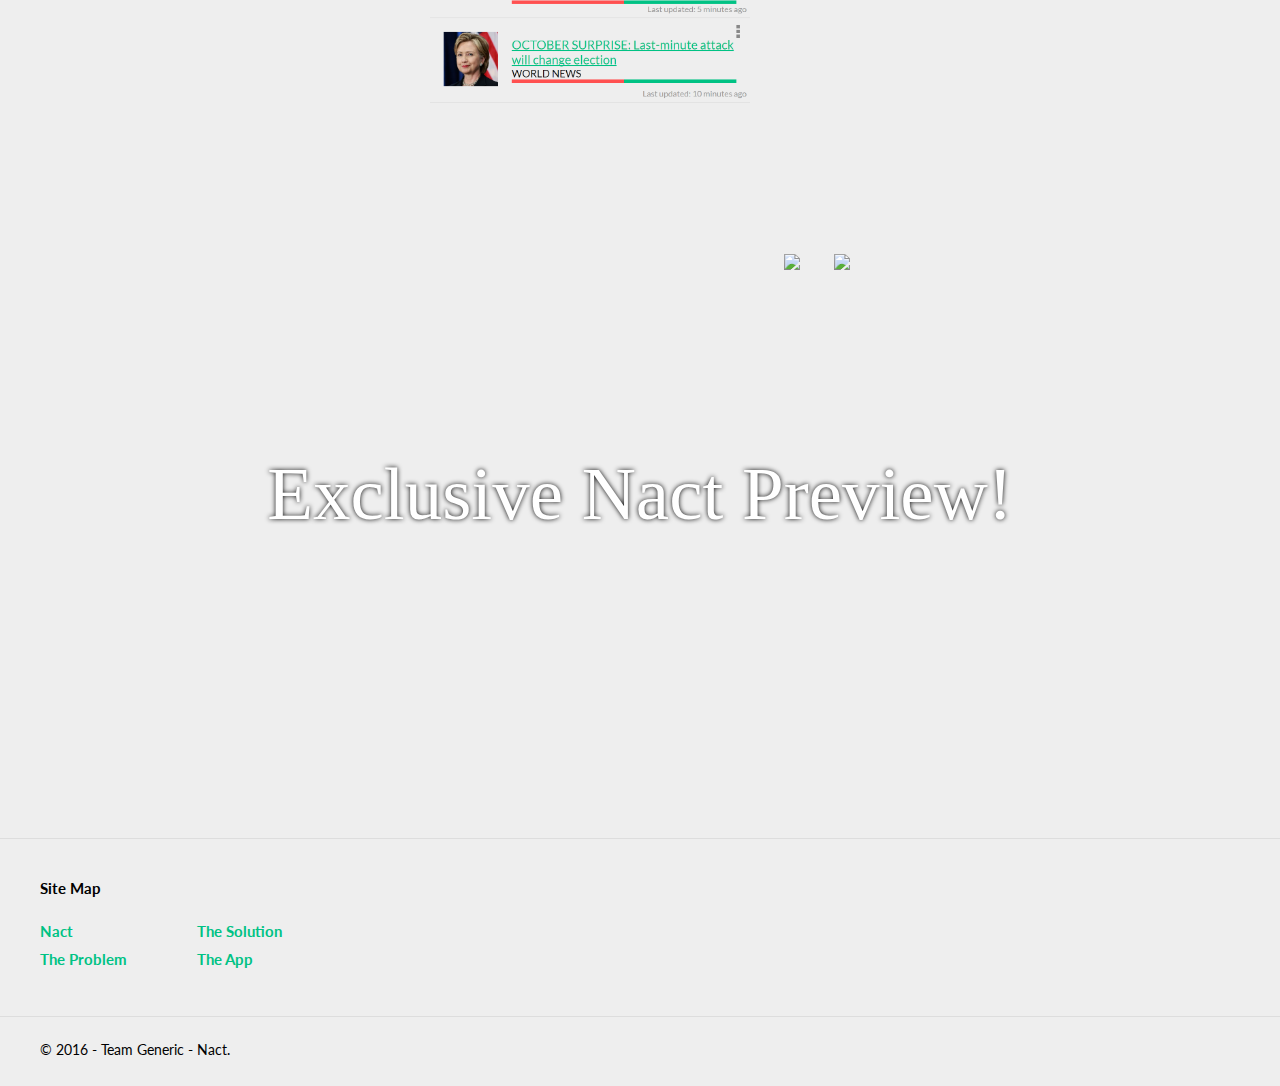
==== commit ce2e4543: "More Website Changes" ====
--- a/matt-website/index.html
+++ b/matt-website/index.html
@@ -3,7 +3,7 @@
 <head>
 	<meta charset="utf-8" />		
 	<meta name="viewport" content="width=device-width; initial-scale=1.0, maximum-scale=1.0, user-scalable=0">
-	<title>Nact >> Team Generic</title>
+	<title>Nact &raquo; Team Generic</title>
 	<!--<link rel="shortcut icon" href="favicon.ico" type="image/x-icon" > -->
 	<link href="css/style.css" rel="stylesheet" type="text/css" />		
     <!-- jQuery v3.1.0 | (c) jQuery Foundation | jquery.org -->		
@@ -14,17 +14,6 @@
 <body>
 	<div id="loader"></div>
 	<div class="goto-link hidden" data-link="Nact">Back to Top</div>
-	<nav>
-		<div class="inline-wrapper">
-			<ul id="nav-main">				
-				<li><a href="#Nact">Nact</a></li>				
-				<li><a href="#problem">The Problem</a></li>	
-				<li><a href="#solution">The Solution</a></li>				
-				<li><a href="#application">The Application</a></li>				
-			</ul>
-		</div>
-	</nav>
-
 	<header>				
 		<div id="logo-large"></div>
 		<div class="full-wrap">
@@ -85,7 +74,6 @@
 			<div id="social-media" class="inline-wrapper">
 				<a data-click='Nact Prototype' href="https://buhayaussie.com/nact-prototype/" class="prototype" target="_blank"></a>
 			</div>
-			<a href="#" class="button">View The Application</a>
 		</div>
 	</div>
 	<footer>	
